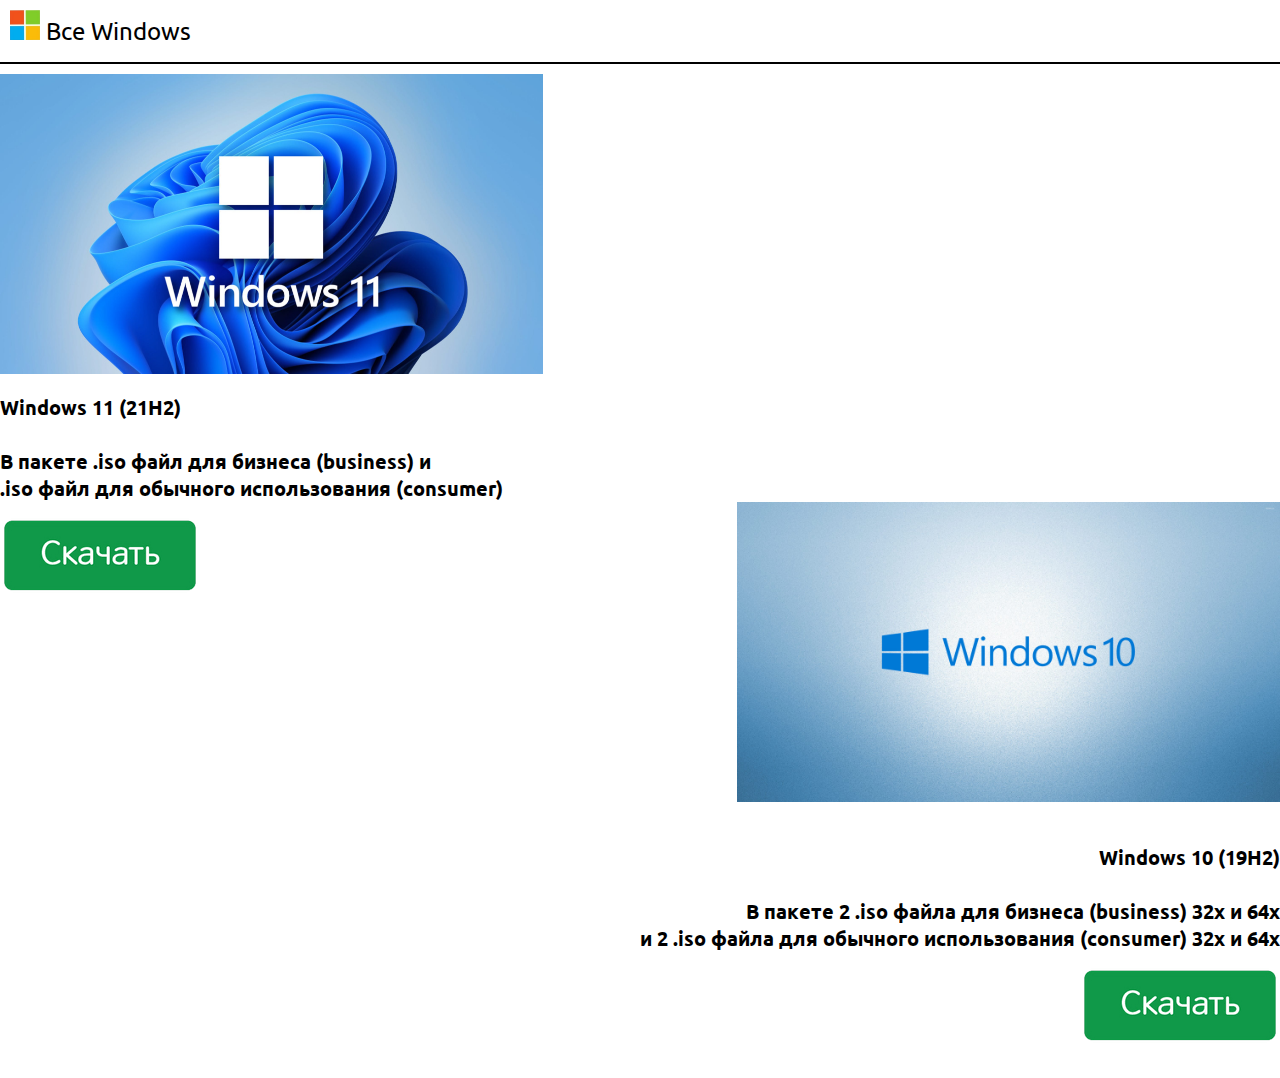
==== index.html @ 1e378cb3 "Add files via upload" ====
<html>
<head>

	<link rel="preconnect" href="https://fonts.googleapis.com">
<link rel="preconnect" href="https://fonts.gstatic.com" crossorigin>
<link href="https://fonts.googleapis.com/css2?family=Montserrat:wght@900&family=Ubuntu:wght@500&display=swap" rel="stylesheet">

<link rel="stylesheet" href="index.css">
	<title>Все Windows</title>
</head>
<body>
	<div class="footer">
		<img src="img/1.jpg" width="30" height="30">
            Все Windows                                
        </div><br><BR><hr width="100%" color="#000000" align="CENTER" size="2">
        <img src="img/2.png" width="543" height="300">
        <h3>Windows 11 (21H2)<br><br>В пакете .iso файл для бизнеса (business) и<br> .iso файл для обычного использования (consumer)<br>
 <a href="microsoft-windows-11-version-21h2-build-22000_376-updated-december-2021.TORRENT" download="">
    <img src="img/3.png" alt="скачать"/>
</a>

<img align="right" src="img/4.jpg" width="543" height="300"><br><br><br><br><br><br><br><br><br>
        <h3 align="right">Windows 10 (19H2)<br><br>В пакете 2 .iso файла для бизнеса (business) 32х и 64х<br>и 2 .iso файла для обычного использования (consumer) 32х и 64х<br>
 <a href="windows-10-original.TORRENT" download="">
    <img src="img/3.png" alt="скачать"/>
</a>
---- index.css ----
* {
    color: black;
    font-family: 'Ubuntu', sans-serif;
    text-decoration: none;
    font-size: 20px;
}

body {
    background-color: #ffffff;
    background-size: 100%;
    margin: 0px;
}

.footer {
    font-size: 24px;
    position: fixed; /* Фиксированное положение */
    left: 0; up: 0; /* Левый нижний угол */
    padding: 10px; /* Поля вокруг текста */
    background: #FFFFFF; /* Цвет фона */
    color: #000000; /* Цвет текста */
    width: 100%; /* Ширина слоя */
}

a {
    color: #000000;
}
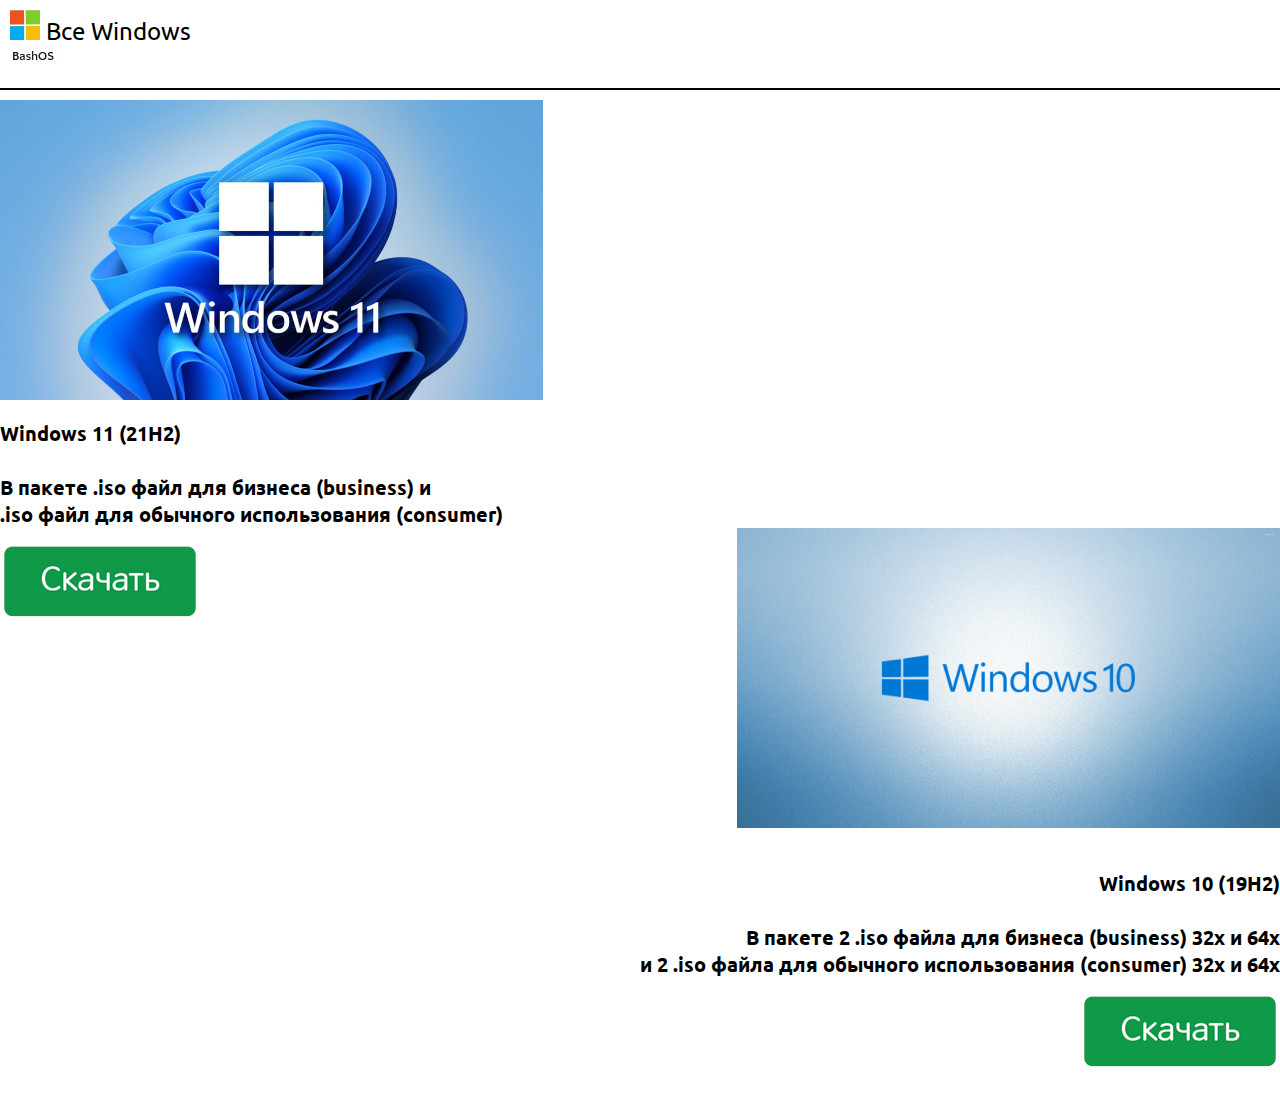
==== commit 793f6963: "Add files via upload" ====
--- a/index.html
+++ b/index.html
@@ -11,16 +11,19 @@
 <body>
 	<div class="footer">
 		<img src="img/1.jpg" width="30" height="30">
-            Все Windows                                
-        </div><br><BR><hr width="100%" color="#000000" align="CENTER" size="2">
+            Все Windows<br><a href="bashos.html" download="">
+    <img src="img/6.png" alt="скачать"/>
+</a>                             
+        </div><br><BR><br><hr width="100%" color="#000000" align="CENTER" size="2">
         <img src="img/2.png" width="543" height="300">
         <h3>Windows 11 (21H2)<br><br>В пакете .iso файл для бизнеса (business) и<br> .iso файл для обычного использования (consumer)<br>
- <a href="microsoft-windows-11-version-21h2-build-22000_376-updated-december-2021.TORRENT" download="">
+ <a href="https://byrut.org/index.php?do=download&id=53712" download="">
     <img src="img/3.png" alt="скачать"/>
 </a>
 
 <img align="right" src="img/4.jpg" width="543" height="300"><br><br><br><br><br><br><br><br><br>
         <h3 align="right">Windows 10 (19H2)<br><br>В пакете 2 .iso файла для бизнеса (business) 32х и 64х<br>и 2 .iso файла для обычного использования (consumer) 32х и 64х<br>
- <a href="windows-10-original.TORRENT" download="">
+ <a href="https://byrut.org/index.php?do=download&id=15123" download="">
     <img src="img/3.png" alt="скачать"/>
-</a>+</a>
+
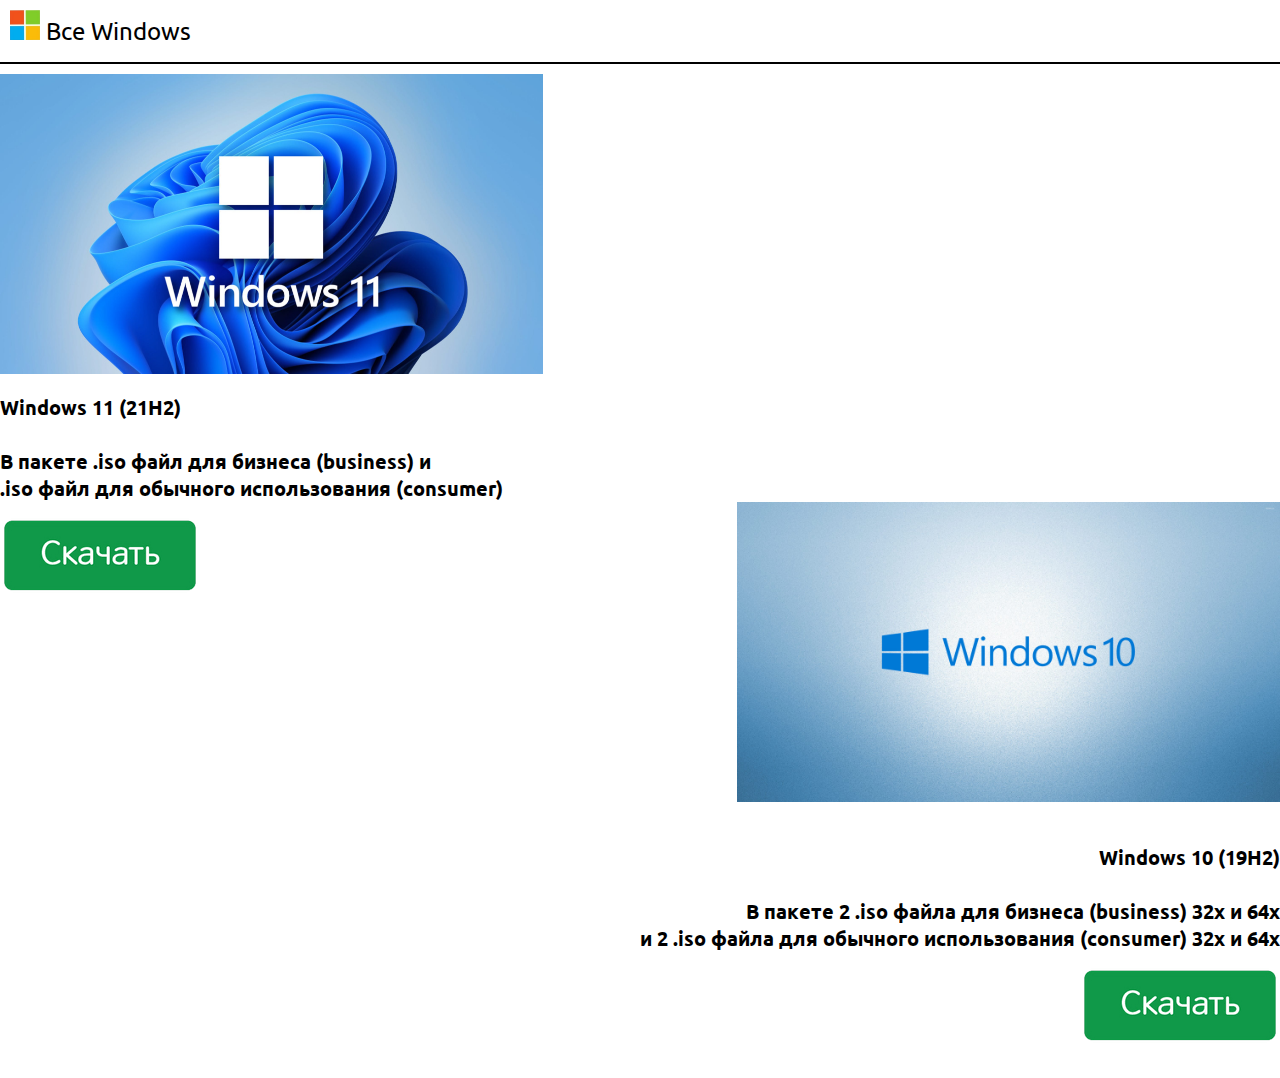
==== commit 9d04a6e7: "Add files via upload" ====
--- a/index.html
+++ b/index.html
@@ -11,10 +11,8 @@
 <body>
 	<div class="footer">
 		<img src="img/1.jpg" width="30" height="30">
-            Все Windows<br><a href="bashos.html" download="">
-    <img src="img/6.png" alt="скачать"/>
-</a>                             
-        </div><br><BR><br><hr width="100%" color="#000000" align="CENTER" size="2">
+            Все Windows                            
+        </div><br><BR><hr width="100%" color="#000000" align="CENTER" size="2">
         <img src="img/2.png" width="543" height="300">
         <h3>Windows 11 (21H2)<br><br>В пакете .iso файл для бизнеса (business) и<br> .iso файл для обычного использования (consumer)<br>
  <a href="https://byrut.org/index.php?do=download&id=53712" download="">
